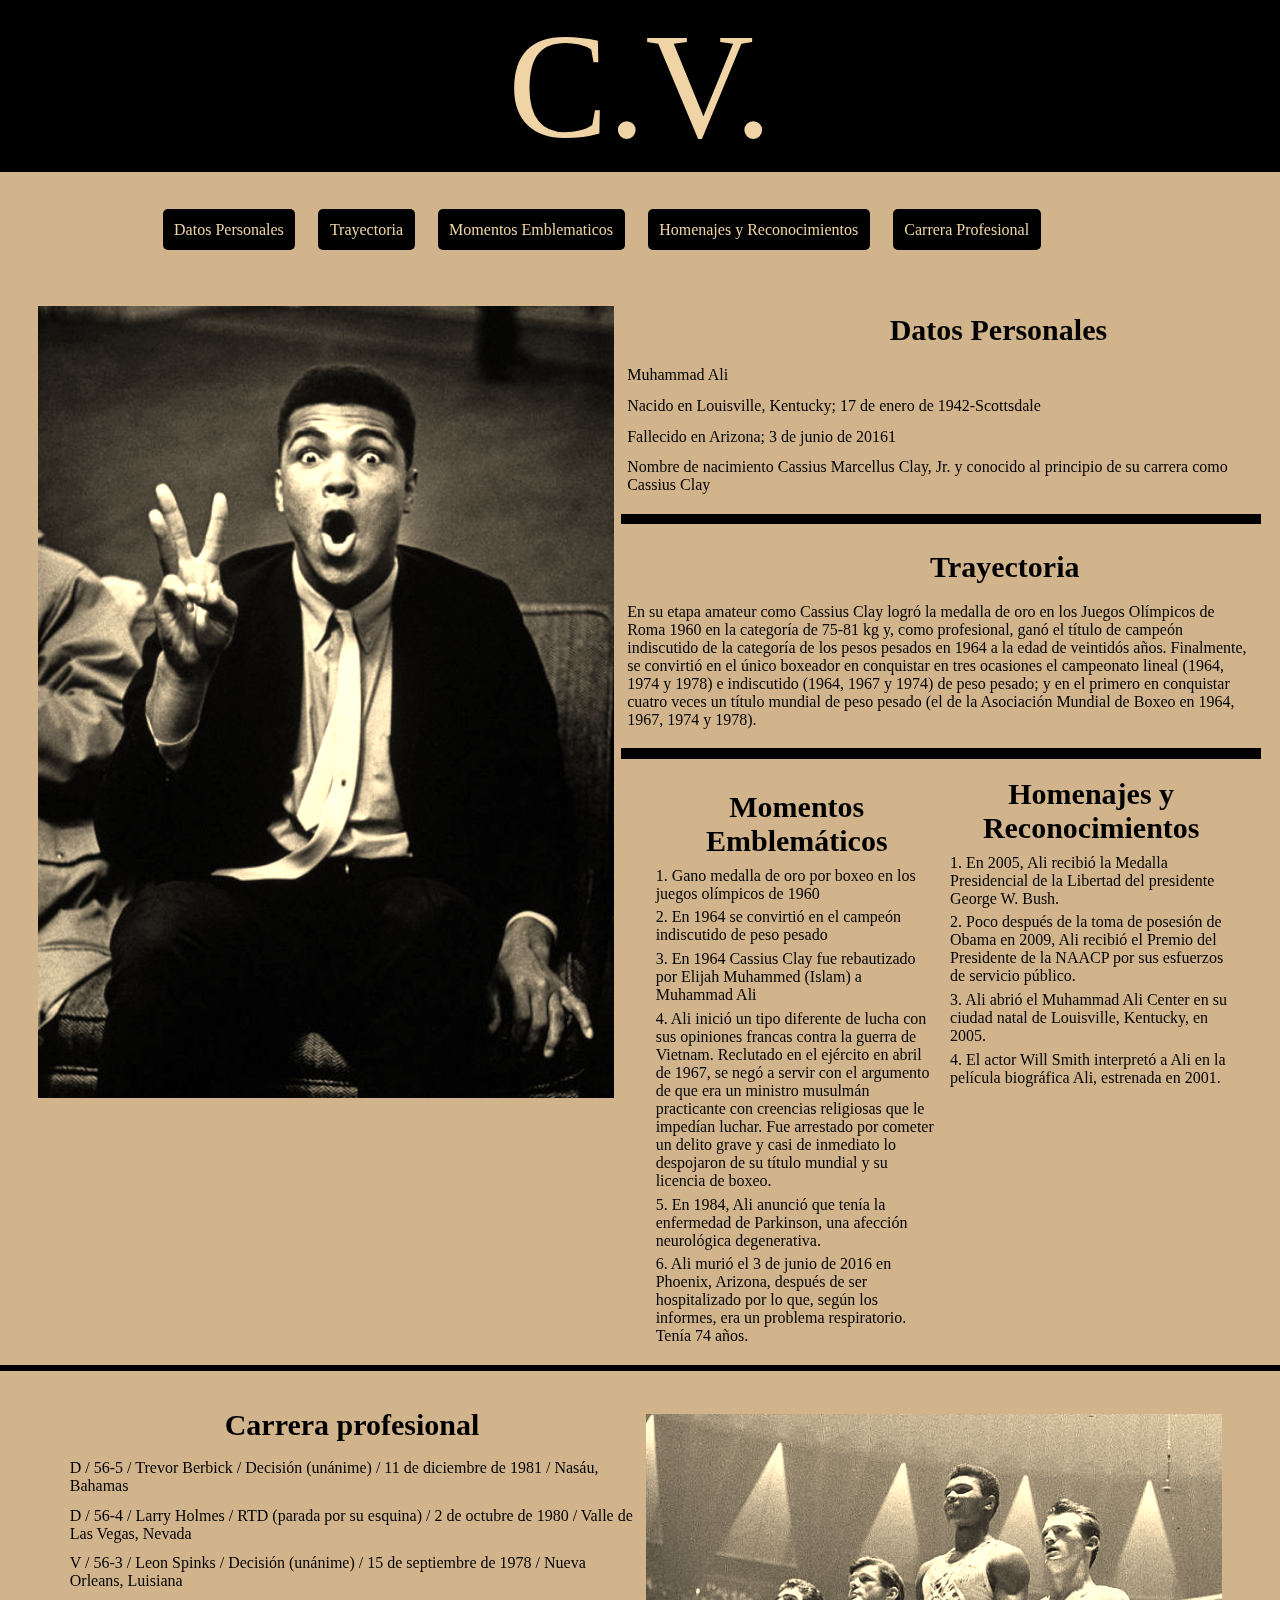
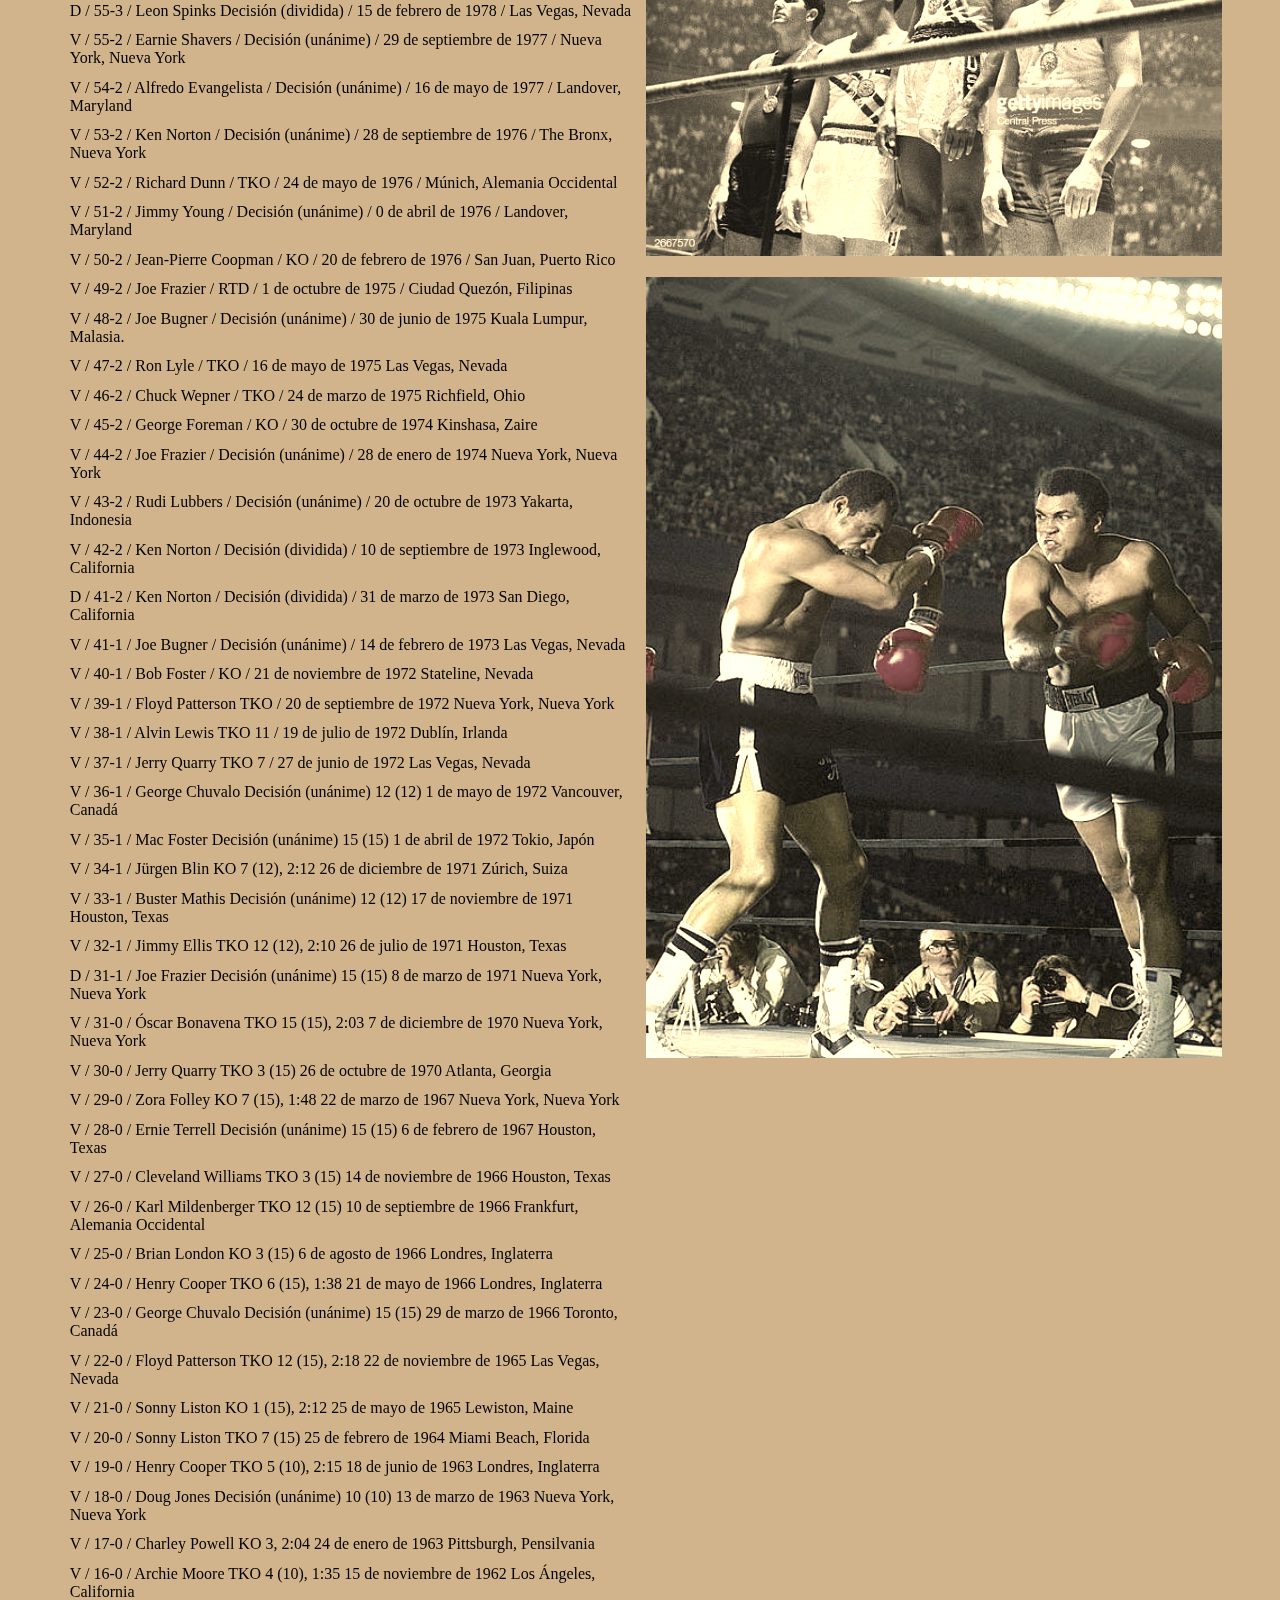
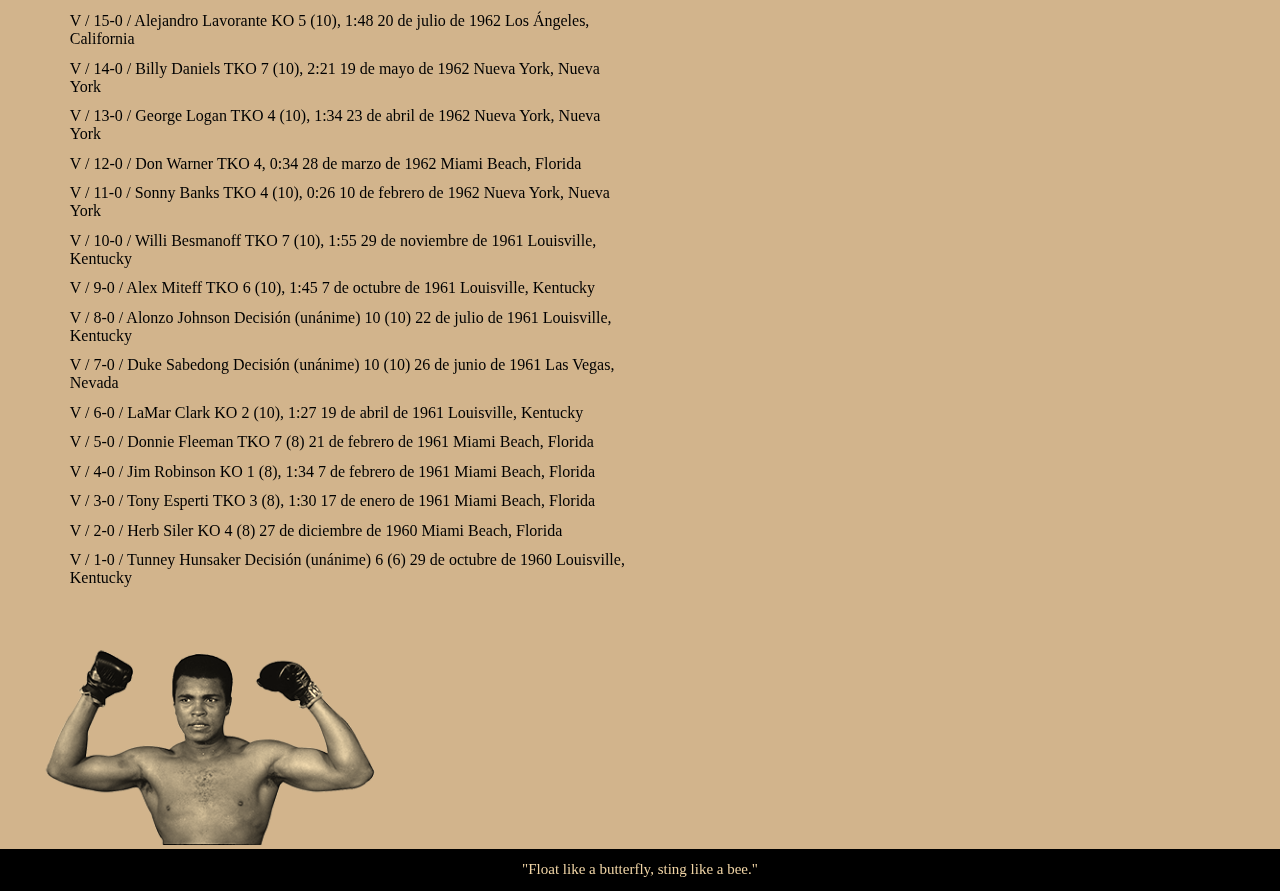
==== Sitio CV Ali/index.html @ b3ec7c74 "Add files via upload" ====
<!doctype html>
<html>
<head>
<meta charset="UTF-8">
<title>Muhammad Ali</title>
<link rel="stylesheet" href="style.css">
<meta name="viewport" content="width=device-width,initial-sacle-1.0, user-scalable=no">
</head>

<body>
	<header>C.V.</header>
	<div class="lista">
	<a href="#datospersonales">Datos Personales</a>
	<a href="#trayectoria">Trayectoria</a>
	<a href="#momentos">Momentos Emblematicos</a>
	<a href="#homenajes">Homenajes y Reconocimientos</a>
	<a href="#carrera">Carrera Profesional</a>
	</div>
	
	<div class="flex">

	<div class="aliii">
		<img class= alii src="Img/50 Unforgettable Photos of Muhammad Ali.jpeg" alt="muhammad">
	</div>
	
	
	
	<div class="box1">

	<div class="bio">
	<h1><a id="datospersonales"></a>Datos Personales</h1>
		<p>Muhammad Ali</p>
		<p>Nacido en Louisville, Kentucky; 17 de enero de 1942-Scottsdale</p>
		<p>Fallecido en Arizona; 3 de junio de 20161</p> 
		<p>Nombre de nacimiento Cassius Marcellus Clay, Jr. y conocido al principio de su carrera como Cassius Clay</p> 
	</div>
	
	<div class="black"> <h3>black</h3></div>
	
	<div class="tra">
	<h2><a id="trayectoria"></a>Trayectoria</h2>
		<p>En su etapa amateur como Cassius Clay logró la medalla de oro en los Juegos Olímpicos de Roma 1960 en la categoría de 75-81 kg y, como profesional, ganó el título de campeón indiscutido de la categoría de los pesos pesados en 1964 a la edad de veintidós años. Finalmente, se convirtió en el único boxeador en conquistar en tres ocasiones el campeonato lineal (1964, 1974 y 1978) e indiscutido (1964, 1967 y 1974) de peso pesado; y en el primero en conquistar cuatro veces un título mundial de peso pesado (el de la Asociación Mundial de Boxeo en 1964, 1967, 1974 y 1978).</p>

	</div>
	
	<div class="black"> <h3>black</h3></div>

	<div class="flex">

	<div class="mom">
	<h4><a id="momentos"></a>Momentos Emblemáticos</h4>
		<p>1. Gano medalla de oro por boxeo en los juegos olímpicos de 1960</p>
		<p>2. En 1964 se convirtió en el campeón indiscutido de peso pesado</p>
		<p>3. En 1964 Cassius Clay fue rebautizado por Elijah Muhammed (Islam) a Muhammad Ali</p>
		<p>4. Ali inició un tipo diferente de lucha con sus opiniones francas contra la guerra de Vietnam. Reclutado en el ejército en abril de 1967, se negó a servir con el argumento de que era un ministro musulmán practicante con creencias religiosas que le impedían luchar. Fue arrestado por cometer un delito grave y casi de inmediato lo despojaron de su título mundial y su licencia de boxeo.</p>
		<p>5. En 1984, Ali anunció que tenía la enfermedad de Parkinson, una afección neurológica degenerativa.</p>
		<p>6. Ali murió el 3 de junio de 2016 en Phoenix, Arizona, después de ser hospitalizado por lo que, según los informes, era un problema respiratorio. Tenía 74 años.</p>
		
	</div>
	
	
	<div class="hom">
	<h5><a id="homenajes"></a>Homenajes y Reconocimientos</h5>
		<p>1. En 2005, Ali recibió la Medalla Presidencial de la Libertad del presidente George W. Bush.</p>
		<p>2. Poco después de la toma de posesión de Obama en 2009, Ali recibió el Premio del Presidente de la NAACP por sus esfuerzos de servicio público.</p>
		<p>3. Ali abrió el Muhammad Ali Center en su ciudad natal de Louisville, Kentucky, en 2005.</p>
		<p>4. El actor Will Smith interpretó a Ali en la película biográfica Ali, estrenada en 2001.</p>
	</div>

	</div>

	

	</div>
<div class="black1"> <h3>black</h3></div>
	<div class="flex">
	<div class="carrera">
		<h2><a id="carrera"></a>Carrera profesional</h2>
		<p> D / 56-5 / Trevor Berbick / Decisión (unánime) / 11 de diciembre de 1981 / Nasáu, Bahamas</p>
		<p> D / 56-4 / Larry Holmes / RTD (parada por su esquina) / 2 de octubre de 1980 / Valle de Las Vegas, Nevada</p>
		<p>	V / 56-3 / Leon Spinks / Decisión (unánime) / 15 de septiembre de 1978 / Nueva Orleans, Luisiana</p>
		<p>	D / 55-3 / Leon Spinks	Decisión (dividida) / 15 de febrero de 1978 / Las Vegas, Nevada</p>
		<p>	V / 55-2 / Earnie Shavers / Decisión (unánime) / 29 de septiembre de 1977 / Nueva York, Nueva York</p>
		<p>	V / 54-2 / Alfredo Evangelista / Decisión (unánime) / 16 de mayo de 1977 / Landover, Maryland</p>
		<p>	V / 53-2 / Ken Norton / Decisión (unánime) / 28 de septiembre de 1976 / The Bronx, Nueva York</p>
		<p> V / 52-2 / Richard Dunn / TKO / 24 de mayo de 1976 / Múnich, Alemania Occidental</p>
		<p> V / 51-2 / Jimmy Young / Decisión (unánime) / 0 de abril de 1976 / Landover, Maryland</p>
		<p> V / 50-2 / Jean-Pierre Coopman / KO / 20 de febrero de 1976 / San Juan, Puerto Rico</p>
		<p> V / 49-2 / Joe Frazier / RTD / 1 de octubre de 1975 / Ciudad Quezón, Filipinas</p>
		<p>	V / 48-2 / Joe Bugner / Decisión (unánime) / 30 de junio de 1975	Kuala Lumpur, Malasia.</p>
		<p>	V / 47-2 / Ron Lyle / TKO / 16 de mayo de 1975	Las Vegas, Nevada</p>
		<p> V / 46-2 / Chuck Wepner / TKO / 24 de marzo de 1975	Richfield, Ohio</p>
		<p>	V / 45-2 / George Foreman / KO / 30 de octubre de 1974	Kinshasa, Zaire</p>
		<p>	V / 44-2 / Joe Frazier / Decisión (unánime) / 28 de enero de 1974	Nueva York, Nueva York</p>
		<p>	V / 43-2 / Rudi Lubbers / Decisión (unánime) / 20 de octubre de 1973	Yakarta, Indonesia	</p>
		<p>	V / 42-2 / Ken Norton / Decisión (dividida) / 10 de septiembre de 1973	Inglewood, California</p>
		<p>	D / 41-2 / Ken Norton / Decisión (dividida) / 31 de marzo de 1973	San Diego, California</p>
		<p>	V / 41-1 / Joe Bugner / Decisión (unánime) / 14 de febrero de 1973	Las Vegas, Nevada</p>
		<p>	V / 40-1 / Bob Foster / KO / 21 de noviembre de 1972	Stateline, Nevada</p>
		<p>	V / 39-1 / Floyd Patterson	TKO / 20 de septiembre de 1972	Nueva York, Nueva York</p>
		<p> V / 38-1 / Alvin Lewis	TKO	11 / 19 de julio de 1972	Dublín, Irlanda	</p>
		<p>	V / 37-1 / Jerry Quarry	TKO	7 / 27 de junio de 1972	Las Vegas, Nevada</p>
		<p>	V / 36-1 / George Chuvalo	Decisión (unánime)	12 (12)	1 de mayo de 1972	Vancouver, Canadá</p>
		<p>	V / 35-1 / Mac Foster	Decisión (unánime)	15 (15)	1 de abril de 1972	Tokio, Japón</p>
		<p>	V / 34-1 / Jürgen Blin	KO	7 (12), 2:12	26 de diciembre de 1971	Zúrich, Suiza</p>
		<p>	V / 33-1 / Buster Mathis	Decisión (unánime)	12 (12)	17 de noviembre de 1971	Houston, Texas</p>
		<p>	V / 32-1 / Jimmy Ellis	TKO	12 (12), 2:10	26 de julio de 1971	Houston, Texas</p>
		<p>	D / 31-1 / Joe Frazier	Decisión (unánime)	15 (15)	8 de marzo de 1971	Nueva York, Nueva York</p>
		<p>	V / 31-0 / Óscar Bonavena	TKO	15 (15), 2:03	7 de diciembre de 1970	Nueva York, Nueva York</p>
		<p> V / 30-0 / Jerry Quarry	TKO	3 (15)	26 de octubre de 1970	Atlanta, Georgia</p>
		<p>	V / 29-0 / Zora Folley	KO	7 (15), 1:48	22 de marzo de 1967	Nueva York, Nueva York</p>
		<p> V / 28-0 / Ernie Terrell	Decisión (unánime)	15 (15)	6 de febrero de 1967	Houston, Texas</p>
		<p> V / 27-0 / Cleveland Williams	TKO	3 (15)	14 de noviembre de 1966	Houston, Texas</p>
		<p> V / 26-0 / Karl Mildenberger	TKO	12 (15)	10 de septiembre de 1966	Frankfurt, Alemania Occidental</p>
		<p> V / 25-0 / Brian London	KO	3 (15)	6 de agosto de 1966	Londres, Inglaterra</p>
		<p>	V / 24-0 / Henry Cooper	TKO	6 (15), 1:38	21 de mayo de 1966	Londres, Inglaterra</p>
		<p>	V / 23-0 / George Chuvalo	Decisión (unánime)	15 (15)	29 de marzo de 1966	Toronto, Canadá</p>
		<p>	V / 22-0 / Floyd Patterson	TKO	12 (15), 2:18	22 de noviembre de 1965	Las Vegas, Nevada</p>
		<p> V / 21-0 / Sonny Liston	KO	1 (15), 2:12	25 de mayo de 1965	Lewiston, Maine</p>
		<p>	V / 20-0 / Sonny Liston	TKO	7 (15)	25 de febrero de 1964	Miami Beach, Florida</p>
		<p> V / 19-0 / Henry Cooper	TKO	5 (10), 2:15	18 de junio de 1963	Londres, Inglaterra</p>
		<p> V / 18-0 / Doug Jones	Decisión (unánime)	10 (10)	13 de marzo de 1963	Nueva York, Nueva York</p>
		<p> V / 17-0 / Charley Powell	KO	3, 2:04	24 de enero de 1963	Pittsburgh, Pensilvania</p>
		<p>	V / 16-0 / Archie Moore	TKO	4 (10), 1:35	15 de noviembre de 1962	Los Ángeles, California</p>
		<p>	V / 15-0 / Alejandro Lavorante	KO	5 (10), 1:48	20 de julio de 1962	Los Ángeles, California</p>
		<p>	V / 14-0 / Billy Daniels	TKO	7 (10), 2:21	19 de mayo de 1962	Nueva York, Nueva York</p>
		<p>	V / 13-0 / George Logan	TKO	4 (10), 1:34	23 de abril de 1962	Nueva York, Nueva York</p>
		<p>	V / 12-0 / Don Warner	TKO	4, 0:34	28 de marzo de 1962	Miami Beach, Florida</p>
		<p>	V / 11-0 / Sonny Banks	TKO	4 (10), 0:26	10 de febrero de 1962	Nueva York, Nueva York</p>
		<p>	V / 10-0 / Willi Besmanoff	TKO	7 (10), 1:55	29 de noviembre de 1961	Louisville, Kentucky</p>
		<p>	V / 9-0 / Alex Miteff	TKO	6 (10), 1:45	7 de octubre de 1961	Louisville, Kentucky</p>
		<p>	V / 8-0 / Alonzo Johnson	Decisión (unánime)	10 (10)	22 de julio de 1961	Louisville, Kentucky</p>
		<p>	V / 7-0 / Duke Sabedong	Decisión (unánime)	10 (10)	26 de junio de 1961	Las Vegas, Nevada</p>
		<p>	V / 6-0 / LaMar Clark	KO	2 (10), 1:27	19 de abril de 1961	Louisville, Kentucky</p>
		<p>	V / 5-0 / Donnie Fleeman	TKO	7 (8)	21 de febrero de 1961	Miami Beach, Florida</p>
		<p>	V / 4-0 / Jim Robinson	KO	1 (8), 1:34	7 de febrero de 1961	Miami Beach, Florida</p>
		<p>	V / 3-0 / Tony Esperti	TKO	3 (8), 1:30	17 de enero de 1961	Miami Beach, Florida</p>
		<p>	V / 2-0 / Herb Siler	KO	4 (8)	27 de diciembre de 1960	Miami Beach, Florida</p>
		<p>	V / 1-0 / Tunney Hunsaker	Decisión (unánime)	6 (6)	29 de octubre de 1960	Louisville, Kentucky</p>
	</div>
	<div class="imgali">
	<img src="Img/Muhammad Ali Photos and Premium High Res Pictures.jpeg" class="ali" alt="muhammad">
	<img src="Img/Memorable Fights at Yankee Stadium.jpeg" class="ali1" alt="pelea">
	</div>

	<div class="aniali">
		<img src="Img/ali.png" alt="ali">
	</div>

	</div>

	</div>

	<footer>
		<p>"Float like a butterfly, sting like a bee."</p>
	</footer>
</body>
</html>
---- Sitio CV Ali/style.css ----
@charset "UTF-8";
/* CSS Document */

html{font-family: Impact, Haettenschweiler, "Franklin Gothic Bold", "Arial Black", "sans-serif"; width: 100%;}

*{margin:0; padding: 0;}

@keyframes ali {0%{bottom: -82%; left: 70%;} 50% {bottom: -2%; left: 70%;} 100%{bottom: -82%; left: 70%;}}

body{background-color:tan; filter: sepia(80%)}

div.flex{display: flex; flex-wrap: wrap; justify-content: center;}

header{background-color: black; align-content: center; font-size: 150px; color: tan; text-align: center ;}

div.lista{text-align: center; padding: 2%; width: 90%; display: flex; flex-flow: wrap; justify-content: center;}
div.lista a{ margin: 1% ;padding: 1%; background: black; color:  tan; text-decoration: none; border-radius: 5px; }

img{margin-top: 1%; margin-left: 1%; width: 45%; margin-right: 1%;}
div.aliii{ margin-top: 1%; margin-left: 1%; margin-right: 1%; width: 45%;}
img.alii {width: 100%;}

div.box1{width: 50%;}

.black{background-color: black; height: 1%; font-size: 5px; margin-top: 2%; margin-bottom: 2%; text-align: center;}
.black1{background-color: black; height: 1%; font-size: 5px; margin-top: 2%; margin-bottom: 2%; text-align: center; width: 100%;}

.bio{ margin-top: 2%;}
.bio h1{padding: 2%; font-size: 30px; padding-left: 20%; text-align: center;}
.tra h2{padding: 2%; font-size: 30px; margin-left: 20%; text-align: center;}

.mom{width: 45%; margin-left: 1%; margin-top: 2%;}
.mom h4{padding: 2%; text-align: center; font-size: 30px}
.hom{width: 45%; margin-left: 1%; margin-bottom: 2%;}
.hom h5{padding: 2%; text-align: center; font-size: 30px}
p{padding: 1%;}

.carrera{width: 45%;justify-content: center;}
.imgali{width: 45%; justify-content: center;}
.carrera h2{padding: 2%; font-size: 30px;text-align: center;}
.ali{margin-right: 2%; margin-top: 3%;width: 100%;}
.ali1{margin-right: 2%; margin-top: 3%;width: 100%;}

div.aniali{width: 100%; overflow: hidden;}
div.aniali img { animation-name: ali; animation-duration: 10s; animation-iteration-count: infinite; position: relative; width: 30%;}

footer{width: 100%; float: right; background-color: black; color: tan; font-size: 15px; text-align: center; }

div.lista a:hover{ background: black; color:  tan; text-decoration: none; border-radius: 5px; box-shadow: 4px 6px darkslategray; justify-content: center;}

@media screen and (min-width:600px) and (max-width:959px){

.mom{width: 100%;}
.hom{width: 100%;}
.carrera p {font-size: 20px;}
.carrera{width: 100%;}
.imgali{width: 90%; }
}
@media screen and (min-width:0px) and (max-width:599px){
img{width: 100%;}
div.box1{width: 100%;}
.hom{width: 100%;}
.mom{width: 100%;}
.hom{width: 100%;}
.carrera p {font-size: 15px;}
.carrera{width: 100%;}
.imgali{width: 90%; }
}
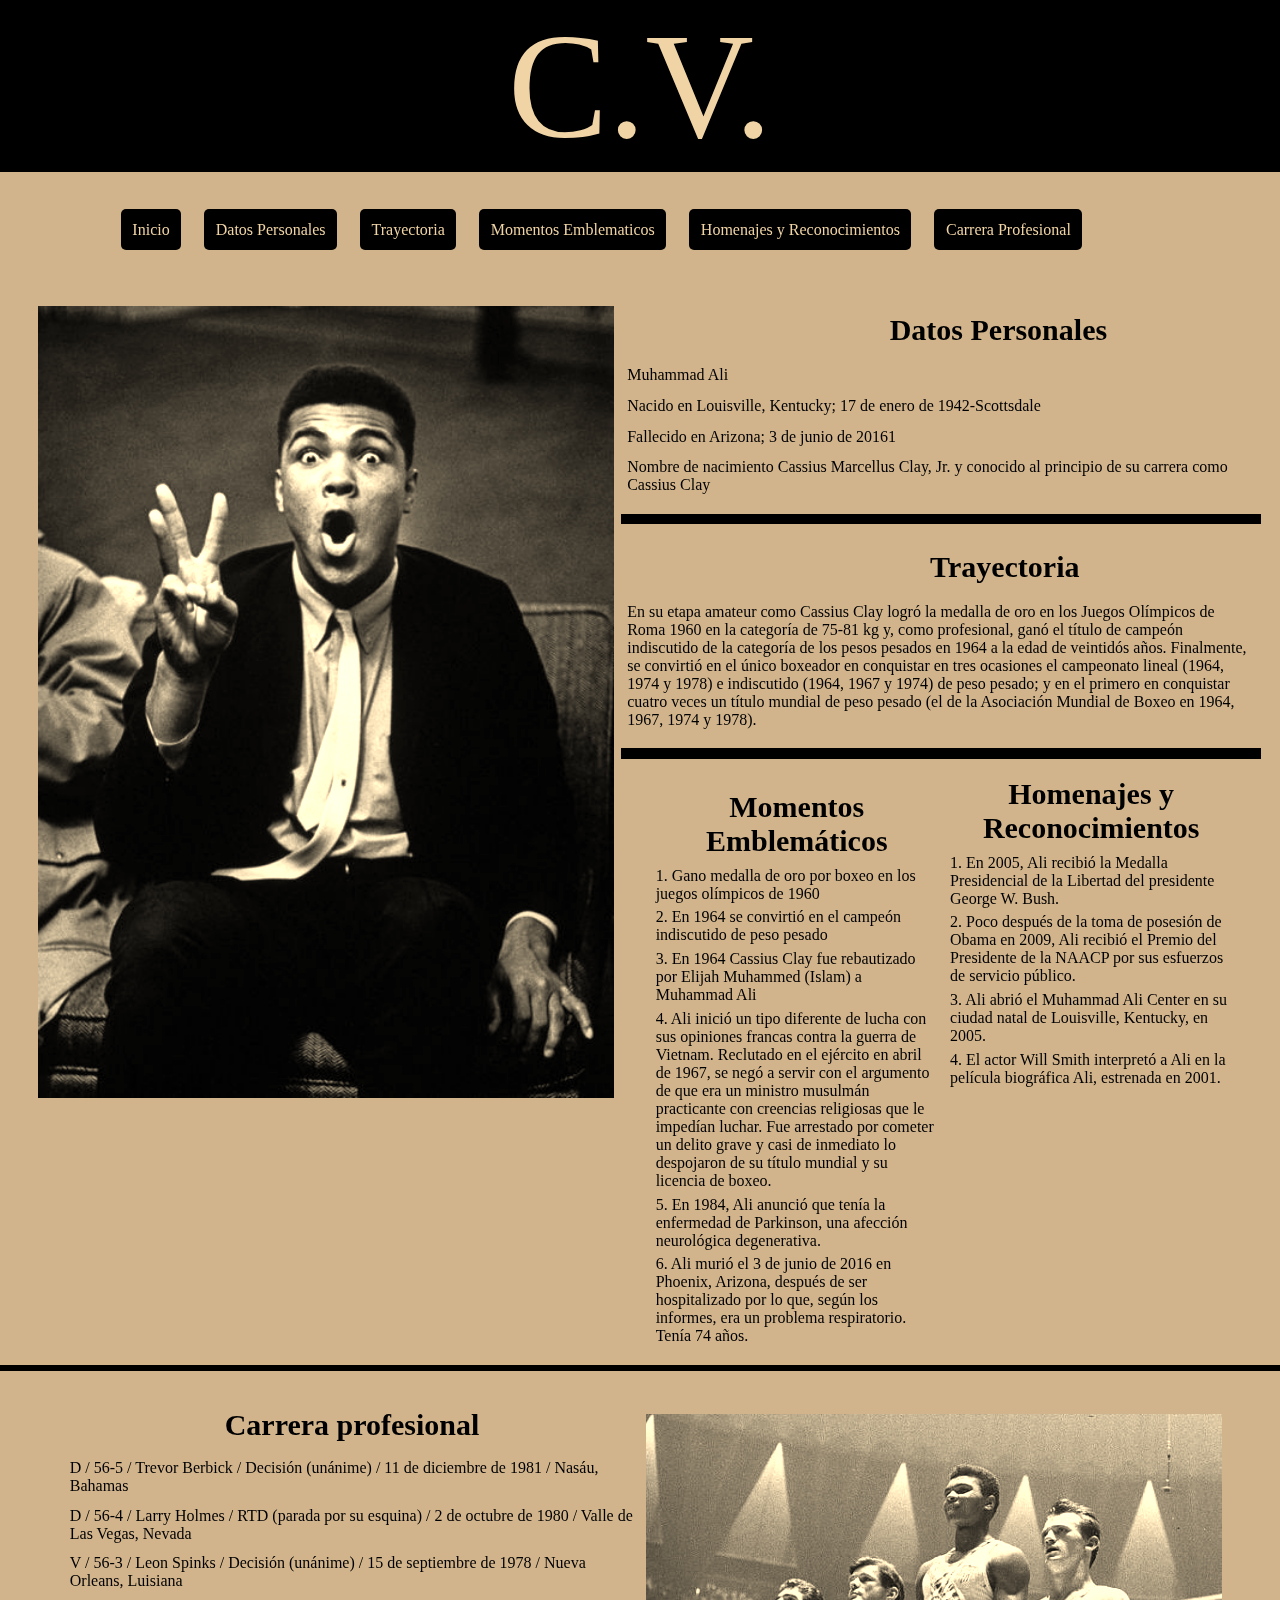
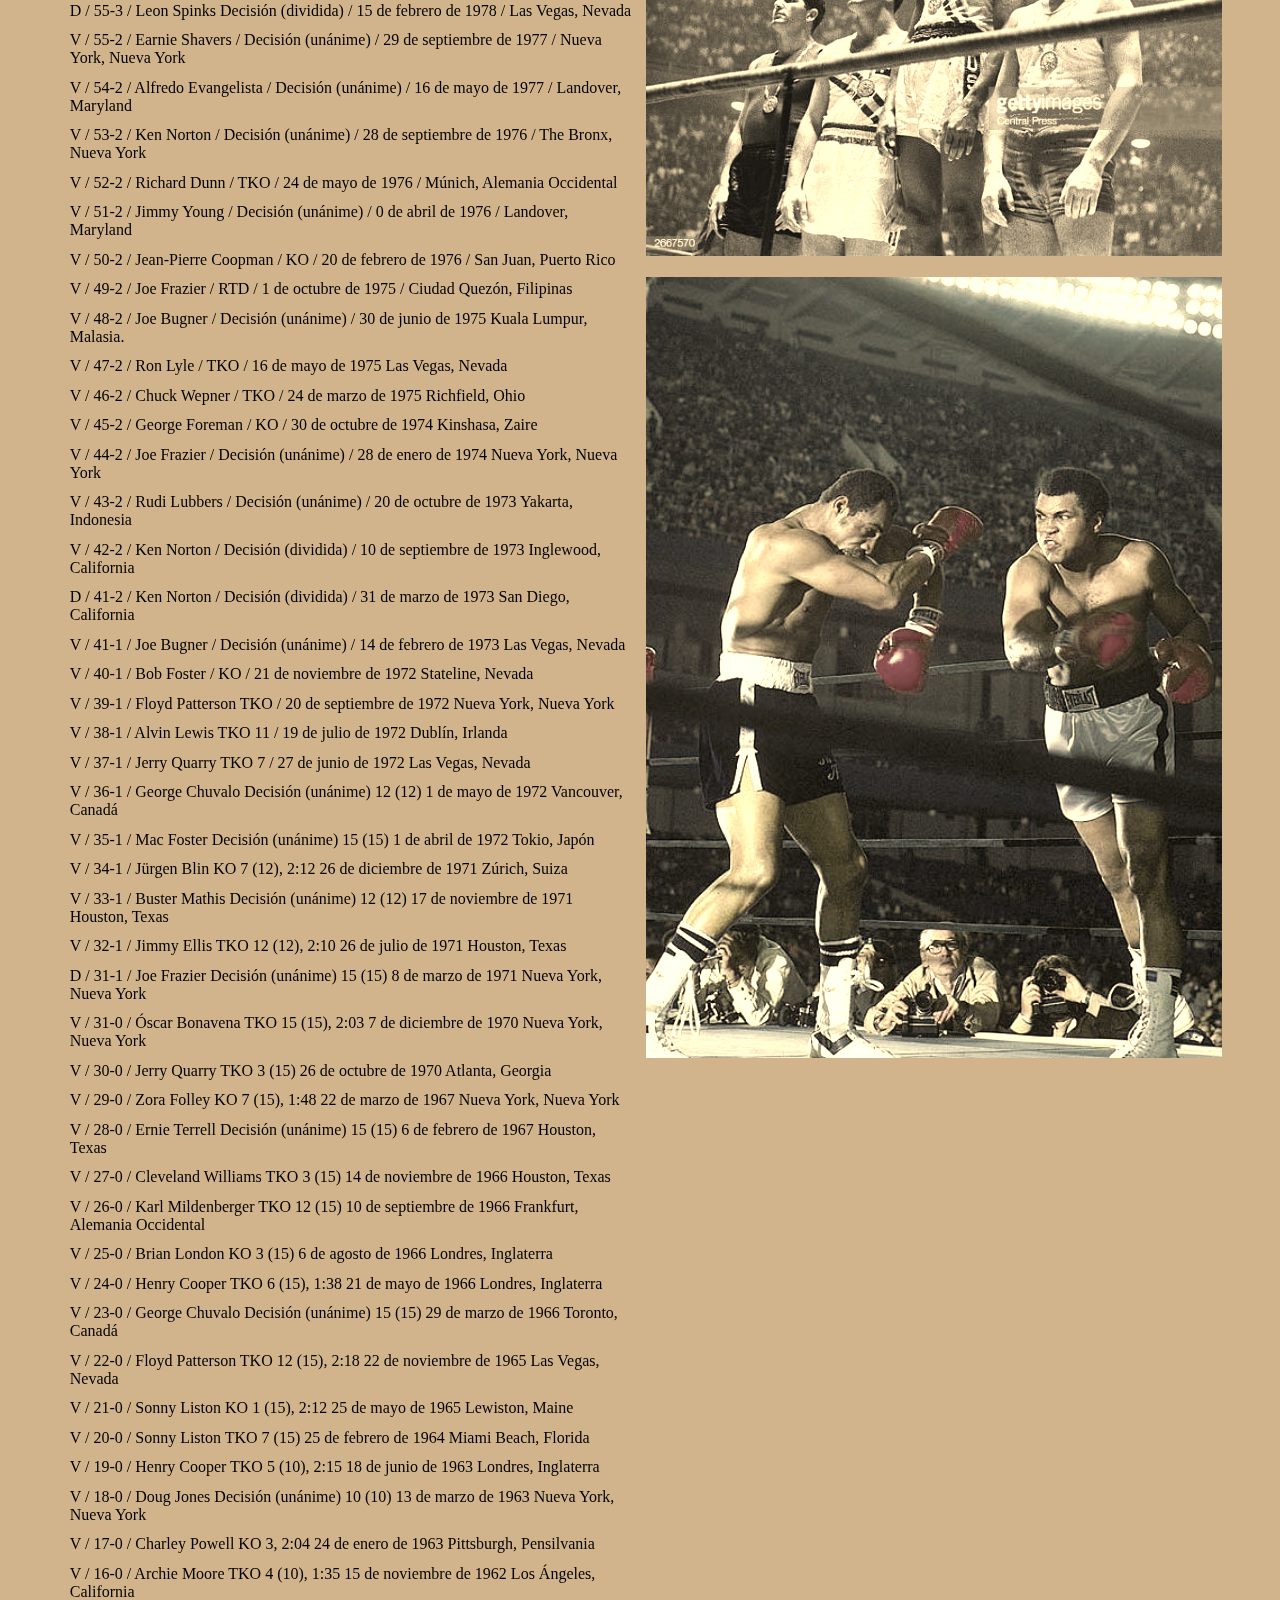
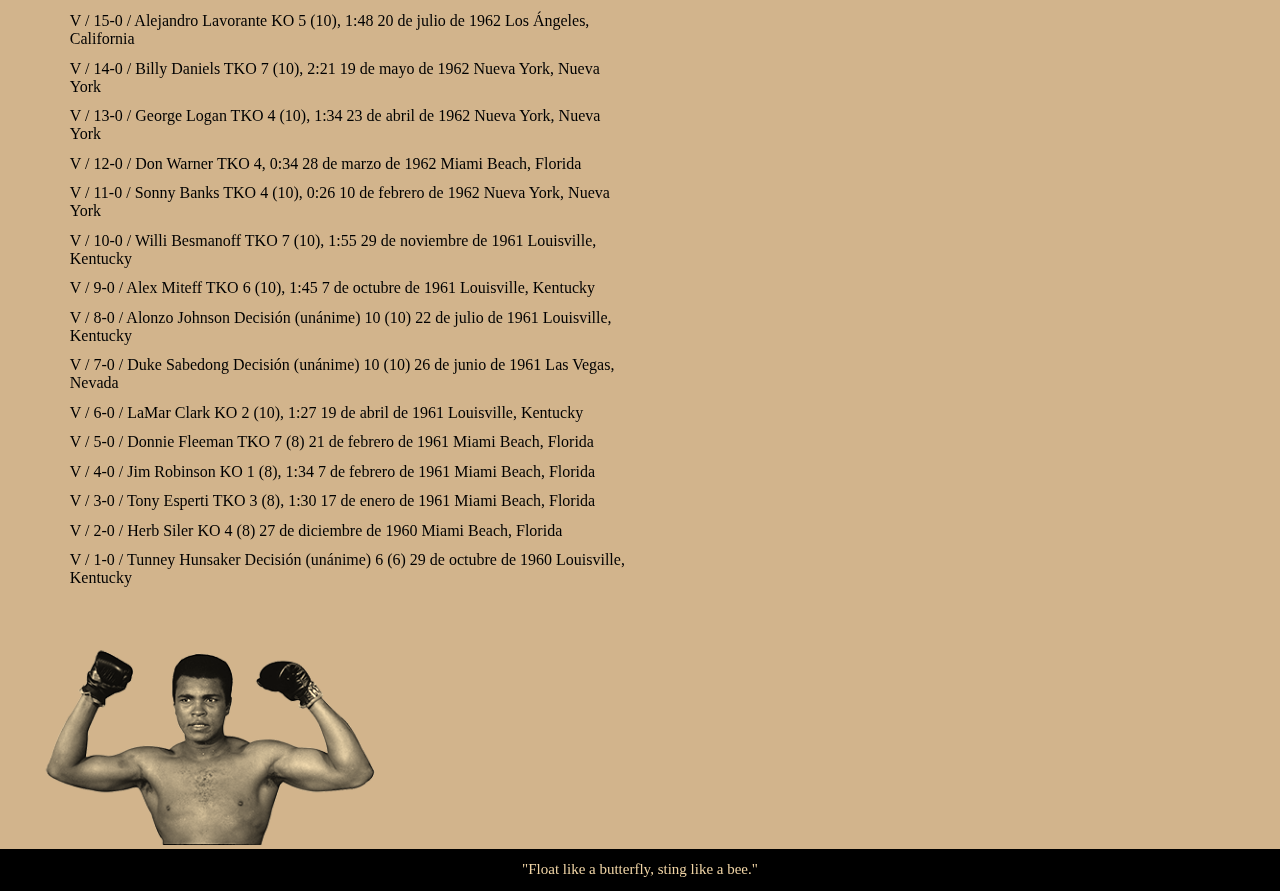
==== commit 9f5237ac: "retoques" ====
--- a/Sitio CV Ali/index.html
+++ b/Sitio CV Ali/index.html
@@ -10,6 +10,7 @@
 <body>
 	<header>C.V.</header>
 	<div class="lista">
+	<a href="../index.html">Inicio</a>
 	<a href="#datospersonales">Datos Personales</a>
 	<a href="#trayectoria">Trayectoria</a>
 	<a href="#momentos">Momentos Emblematicos</a>
